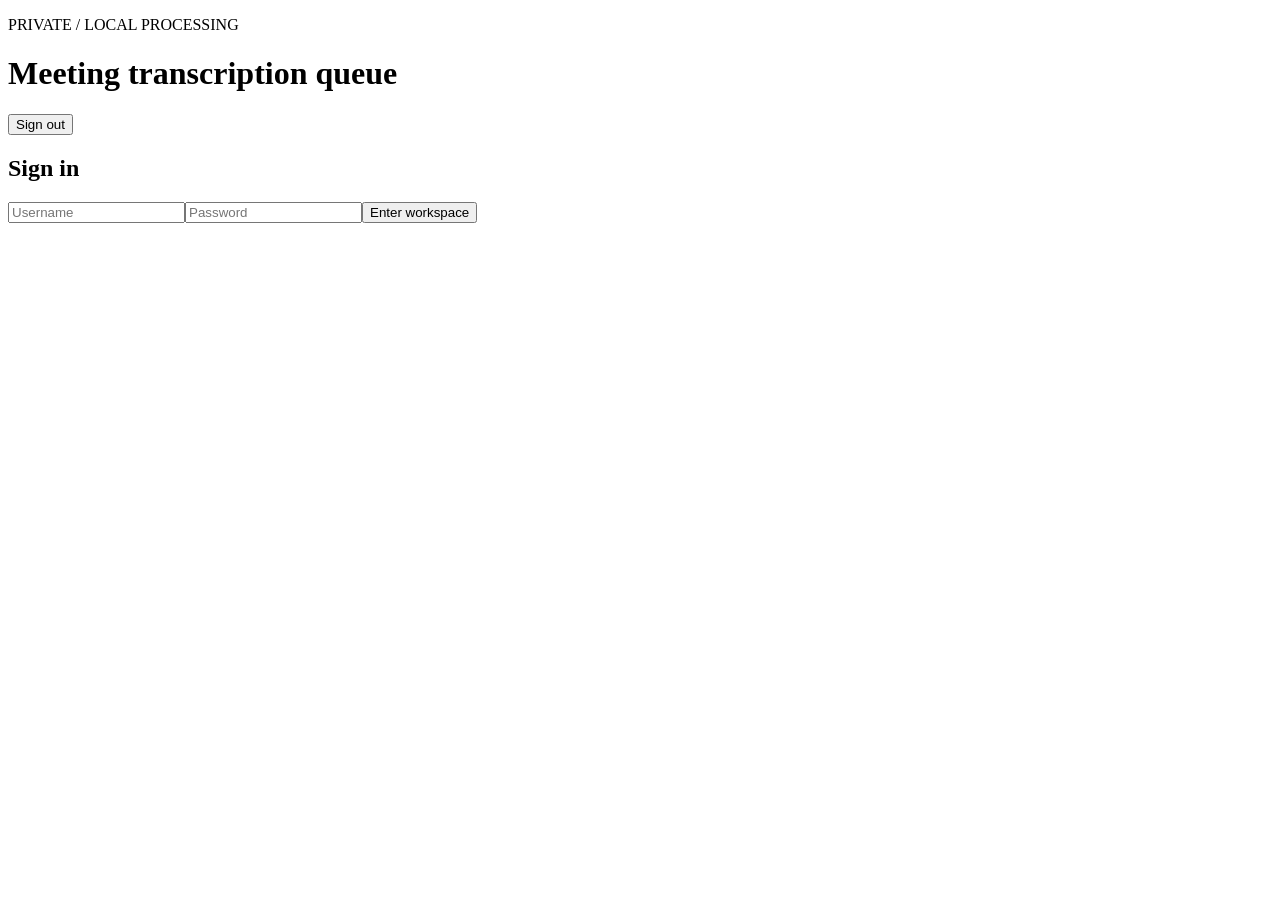
==== app/static/index.html @ f0c517e3 "first commit" ====
<!doctype html>
<html lang="en">
<head><meta charset="utf-8"><meta name="viewport" content="width=device-width, initial-scale=1"><title>Offline Legal Transcription</title><link rel="stylesheet" href="/static/style.css"></head>
<body>
<main class="shell">
  <header><div><p class="eyebrow">PRIVATE / LOCAL PROCESSING</p><h1>Meeting transcription queue</h1></div><button id="logout" class="quiet">Sign out</button></header>
  <section id="login" class="panel login"><h2>Sign in</h2><form id="loginForm"><input name="username" placeholder="Username" required><input name="password" type="password" placeholder="Password" required><button>Enter workspace</button><p id="loginError" class="error"></p></form></section>
  <section id="workspace" hidden>
    <section class="panel upload"><div class="drop" id="drop"><strong>Drop an audio or video recording here</strong><span>MP3, WAV, M4A, MP4, MKV, OGG, FLAC, WEBM</span><input id="file" type="file" accept=".mp3,.wav,.m4a,.mp4,.mkv,.ogg,.flac,.webm"></div><div class="options"><label>Model<select id="model"><option value="auto">Auto (queue policy)</option><option value="large-v3">Force large-v3</option><option value="medium">Force medium</option></select></label><label>Language<select id="language"><option value="auto">Auto-detect</option><option value="en">English</option></select></label><label>Initial prompt<input id="prompt" placeholder="Names, terminology, case numbers"></label><label>Formats<input id="formats" value="txt,txt_timestamps,srt,vtt,docx,json"></label><button id="upload">Add to queue</button></div><p id="uploadError" class="error"></p></section>
    <section class="section-head"><div><p class="eyebrow">FIFO WORKER</p><h2>Jobs</h2></div><button id="refresh" class="quiet">Refresh</button></section><section id="jobs" class="jobs"></section>
  </section>
</main><script src="/static/app.js"></script>
</body></html>
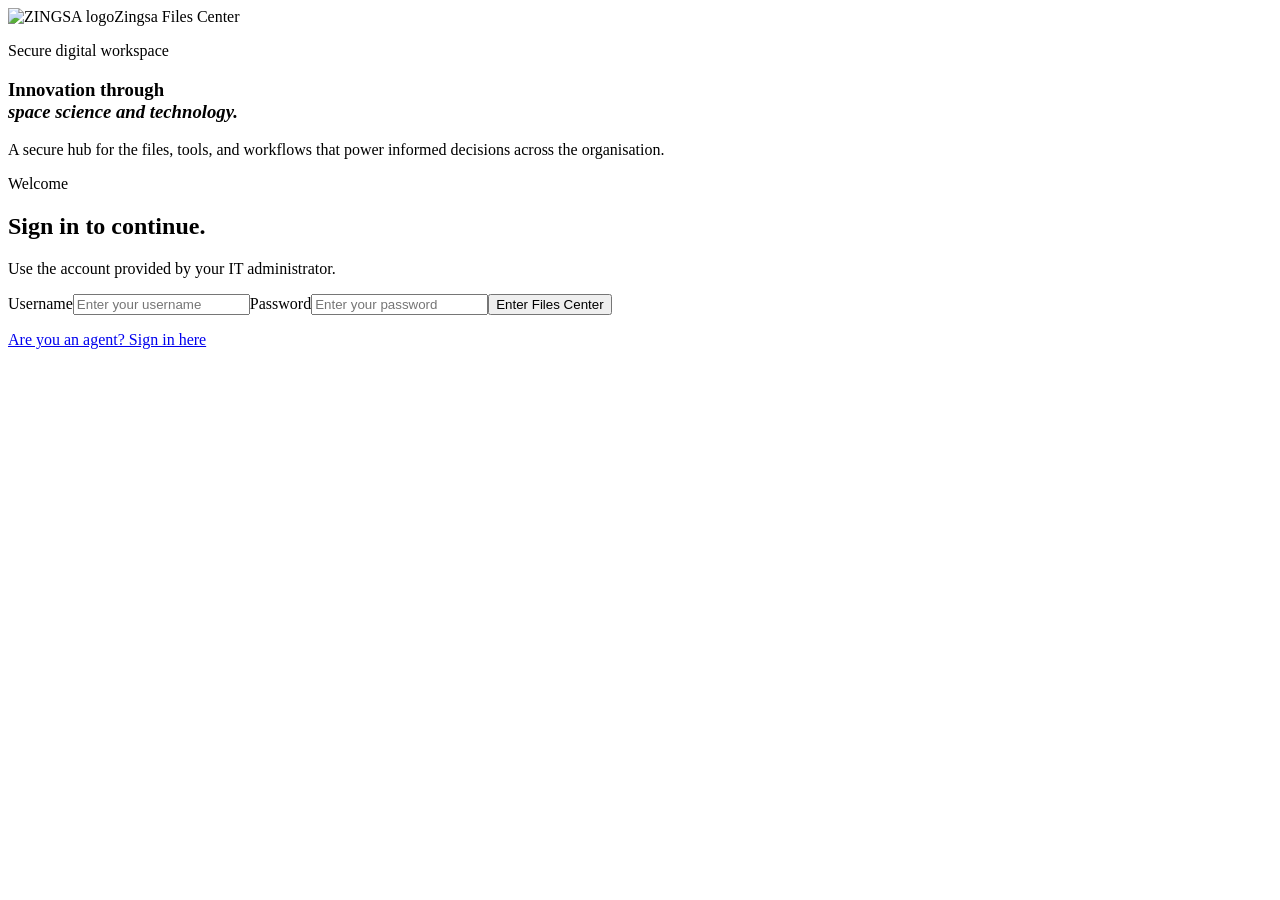
==== commit 43c7403f: "Add comprehensive tests for admin functionalities in test_admin.py - Implement tests for user creati" ====
--- a/app/static/index.html
+++ b/app/static/index.html
@@ -1,12 +1,12 @@
 <!doctype html>
 <html lang="en">
-<head><meta charset="utf-8"><meta name="viewport" content="width=device-width, initial-scale=1"><title>Offline Legal Transcription</title><link rel="stylesheet" href="/static/style.css"></head>
+<head><meta charset="utf-8"><meta name="viewport" content="width=device-width, initial-scale=1"><link rel="icon" type="image/jpeg" href="/static/assets/logo.jpg"><title>Zingsa Files Center</title><link rel="stylesheet" href="/static/style.css"></head>
 <body>
 <main class="shell">
-  <header><div><p class="eyebrow">PRIVATE / LOCAL PROCESSING</p><h1>Meeting transcription queue</h1></div><button id="logout" class="quiet">Sign out</button></header>
-  <section id="login" class="panel login"><h2>Sign in</h2><form id="loginForm"><input name="username" placeholder="Username" required><input name="password" type="password" placeholder="Password" required><button>Enter workspace</button><p id="loginError" class="error"></p></form></section>
-  <section id="workspace" hidden>
-    <section class="panel upload"><div class="drop" id="drop"><strong>Drop an audio or video recording here</strong><span>MP3, WAV, M4A, MP4, MKV, OGG, FLAC, WEBM</span><input id="file" type="file" accept=".mp3,.wav,.m4a,.mp4,.mkv,.ogg,.flac,.webm"></div><div class="options"><label>Model<select id="model"><option value="auto">Auto (queue policy)</option><option value="large-v3">Force large-v3</option><option value="medium">Force medium</option></select></label><label>Language<select id="language"><option value="auto">Auto-detect</option><option value="en">English</option></select></label><label>Initial prompt<input id="prompt" placeholder="Names, terminology, case numbers"></label><label>Formats<input id="formats" value="txt,txt_timestamps,srt,vtt,docx,json"></label><button id="upload">Add to queue</button></div><p id="uploadError" class="error"></p></section>
+  <section id="login" class="login-screen"><aside class="login-rail"><div class="login-brand"><img src="/static/assets/logo.jpg" alt="ZINGSA logo"><span>Zingsa Files Center</span></div><div class="login-message"><p class="eyebrow">Secure digital workspace</p><h1>Innovation through<br><em>space science and technology.</em></h1><p>A secure hub for the files, tools, and workflows that power informed decisions across the organisation.</p></div></aside><div class="login-panel"><div class="login-panel-inner"><p class="eyebrow">Welcome</p><h2>Sign in to continue.</h2><p class="login-copy">Use the account provided by your IT administrator.</p><form id="loginForm"><label>Username<input name="username" placeholder="Enter your username" required></label><label>Password<input name="password" type="password" placeholder="Enter your password" required></label><button>Enter Files Center</button><p id="loginError" class="error"></p></form><a class="login-help" href="/admin/login">Are you an agent? Sign in here</a></div></div></section>
+  <section id="workspace" class="workspace-screen" tabindex="-1" hidden>
+    <header class="brand-card"><div class="brand-lockup"><img class="brand-logo" src="/static/assets/logo.jpg" alt="ZINGSA logo"><div><div class="brand-name">Zingsa Files Center</div><div class="brand-subtitle">Meeting transcription</div></div></div><button id="logout" class="quiet">Sign out</button></header>
+    <section class="panel upload"><div class="drop" id="drop"><strong>Drop an audio or video recording here</strong><span>MP3, WAV, M4A, MP4, MKV, OGG, FLAC, WEBM</span><input id="file" type="file" accept=".mp3,.wav,.m4a,.mp4,.mkv,.ogg,.flac,.webm"></div><div class="options"><label>Model<select id="model"><option value="auto">Auto (queue policy)</option><option value="large-v3">Force large-v3</option><option value="medium">Force medium</option></select></label><label>Language<select id="language"><option value="auto">Auto-detect</option><option value="en">English</option></select></label><label class="wide-field">Initial prompt<input id="prompt" placeholder="Names, terminology, case numbers"></label><label class="wide-field">Formats<input id="formats" value="txt,txt_timestamps,srt,vtt,docx,json"></label><button id="upload">Add to queue</button></div><p id="uploadError" class="error"></p></section>
     <section class="section-head"><div><p class="eyebrow">FIFO WORKER</p><h2>Jobs</h2></div><button id="refresh" class="quiet">Refresh</button></section><section id="jobs" class="jobs"></section>
   </section>
 </main><script src="/static/app.js"></script>
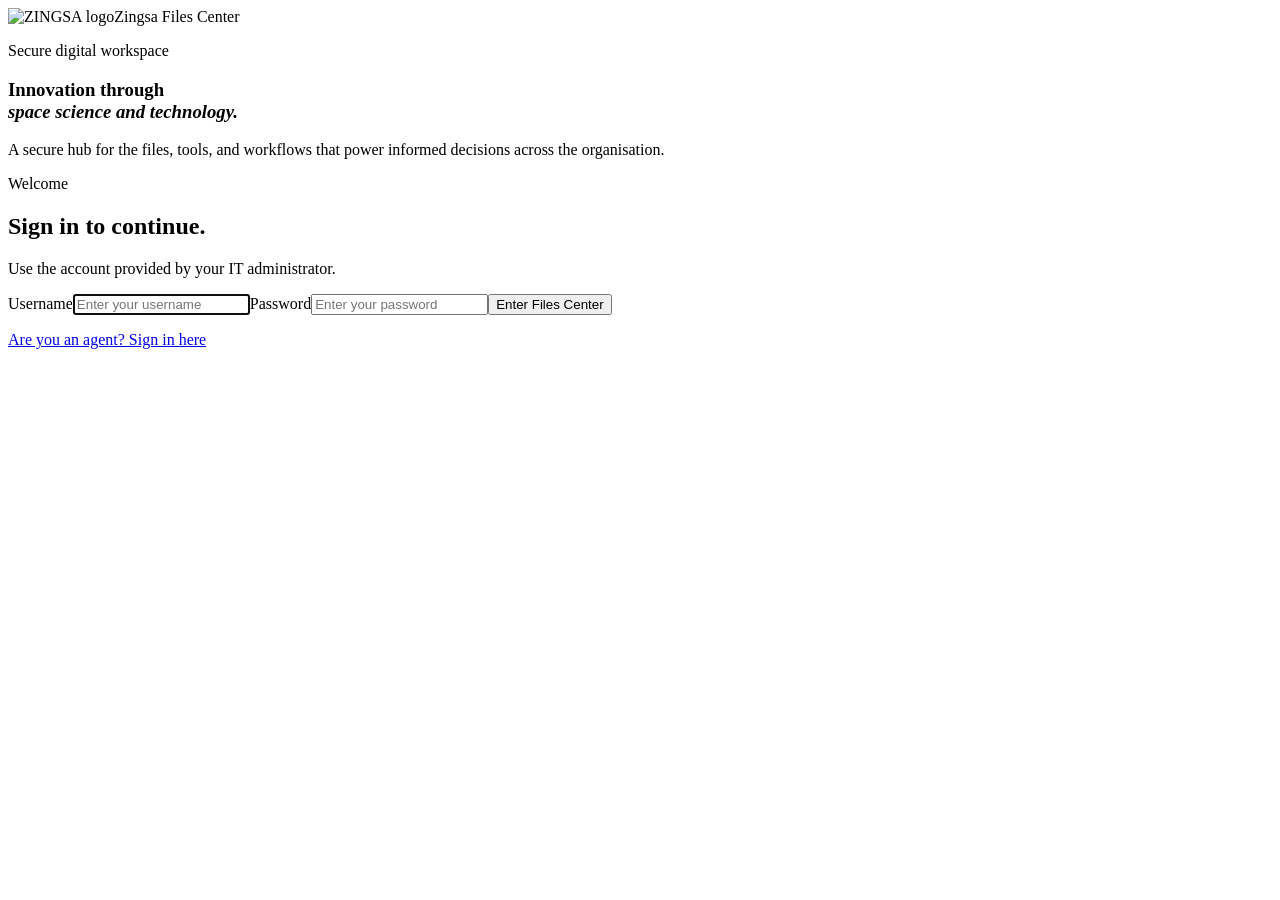
==== commit a7997e58: "feat: add audio transcription web application with FastAPI backend, database, and frontend interface" ====
--- a/app/static/index.html
+++ b/app/static/index.html
@@ -1,13 +1,8 @@
 <!doctype html>
 <html lang="en">
-<head><meta charset="utf-8"><meta name="viewport" content="width=device-width, initial-scale=1"><link rel="icon" type="image/jpeg" href="/static/assets/logo.jpg"><title>Zingsa Files Center</title><link rel="stylesheet" href="/static/style.css"></head>
+<head><meta charset="utf-8"><meta name="viewport" content="width=device-width, initial-scale=1"><link rel="icon" type="image/jpeg" href="/static/assets/logo.jpg"><title>Sign in | Zingsa Files Center</title><link rel="stylesheet" href="/static/style.css"></head>
 <body>
 <main class="shell">
-  <section id="login" class="login-screen"><aside class="login-rail"><div class="login-brand"><img src="/static/assets/logo.jpg" alt="ZINGSA logo"><span>Zingsa Files Center</span></div><div class="login-message"><p class="eyebrow">Secure digital workspace</p><h1>Innovation through<br><em>space science and technology.</em></h1><p>A secure hub for the files, tools, and workflows that power informed decisions across the organisation.</p></div></aside><div class="login-panel"><div class="login-panel-inner"><p class="eyebrow">Welcome</p><h2>Sign in to continue.</h2><p class="login-copy">Use the account provided by your IT administrator.</p><form id="loginForm"><label>Username<input name="username" placeholder="Enter your username" required></label><label>Password<input name="password" type="password" placeholder="Enter your password" required></label><button>Enter Files Center</button><p id="loginError" class="error"></p></form><a class="login-help" href="/admin/login">Are you an agent? Sign in here</a></div></div></section>
-  <section id="workspace" class="workspace-screen" tabindex="-1" hidden>
-    <header class="brand-card"><div class="brand-lockup"><img class="brand-logo" src="/static/assets/logo.jpg" alt="ZINGSA logo"><div><div class="brand-name">Zingsa Files Center</div><div class="brand-subtitle">Meeting transcription</div></div></div><button id="logout" class="quiet">Sign out</button></header>
-    <section class="panel upload"><div class="drop" id="drop"><strong>Drop an audio or video recording here</strong><span>MP3, WAV, M4A, MP4, MKV, OGG, FLAC, WEBM</span><input id="file" type="file" accept=".mp3,.wav,.m4a,.mp4,.mkv,.ogg,.flac,.webm"></div><div class="options"><label>Model<select id="model"><option value="auto">Auto (queue policy)</option><option value="large-v3">Force large-v3</option><option value="medium">Force medium</option></select></label><label>Language<select id="language"><option value="auto">Auto-detect</option><option value="en">English</option></select></label><label class="wide-field">Initial prompt<input id="prompt" placeholder="Names, terminology, case numbers"></label><label class="wide-field">Formats<input id="formats" value="txt,txt_timestamps,srt,vtt,docx,json"></label><button id="upload">Add to queue</button></div><p id="uploadError" class="error"></p></section>
-    <section class="section-head"><div><p class="eyebrow">FIFO WORKER</p><h2>Jobs</h2></div><button id="refresh" class="quiet">Refresh</button></section><section id="jobs" class="jobs"></section>
-  </section>
+  <section id="login" class="login-screen"><aside class="login-rail"><div class="login-brand"><img src="/static/assets/logo.jpg" alt="ZINGSA logo"><span>Zingsa Files Center</span></div><div class="login-message"><p class="eyebrow">Secure digital workspace</p><h1>Innovation through<br><em>space science and technology.</em></h1><p>A secure hub for the files, tools, and workflows that power informed decisions across the organisation.</p></div></aside><div class="login-panel"><div class="login-panel-inner"><p class="eyebrow">Welcome</p><h2>Sign in to continue.</h2><p class="login-copy">Use the account provided by your IT administrator.</p><form id="loginForm"><label>Username<input name="username" placeholder="Enter your username" required autofocus></label><label>Password<input name="password" type="password" placeholder="Enter your password" required></label><button>Enter Files Center</button><p id="loginError" class="error"></p></form><a class="login-help" href="/admin/login">Are you an agent? Sign in here</a></div></div></section>
 </main><script src="/static/app.js"></script>
 </body></html>
